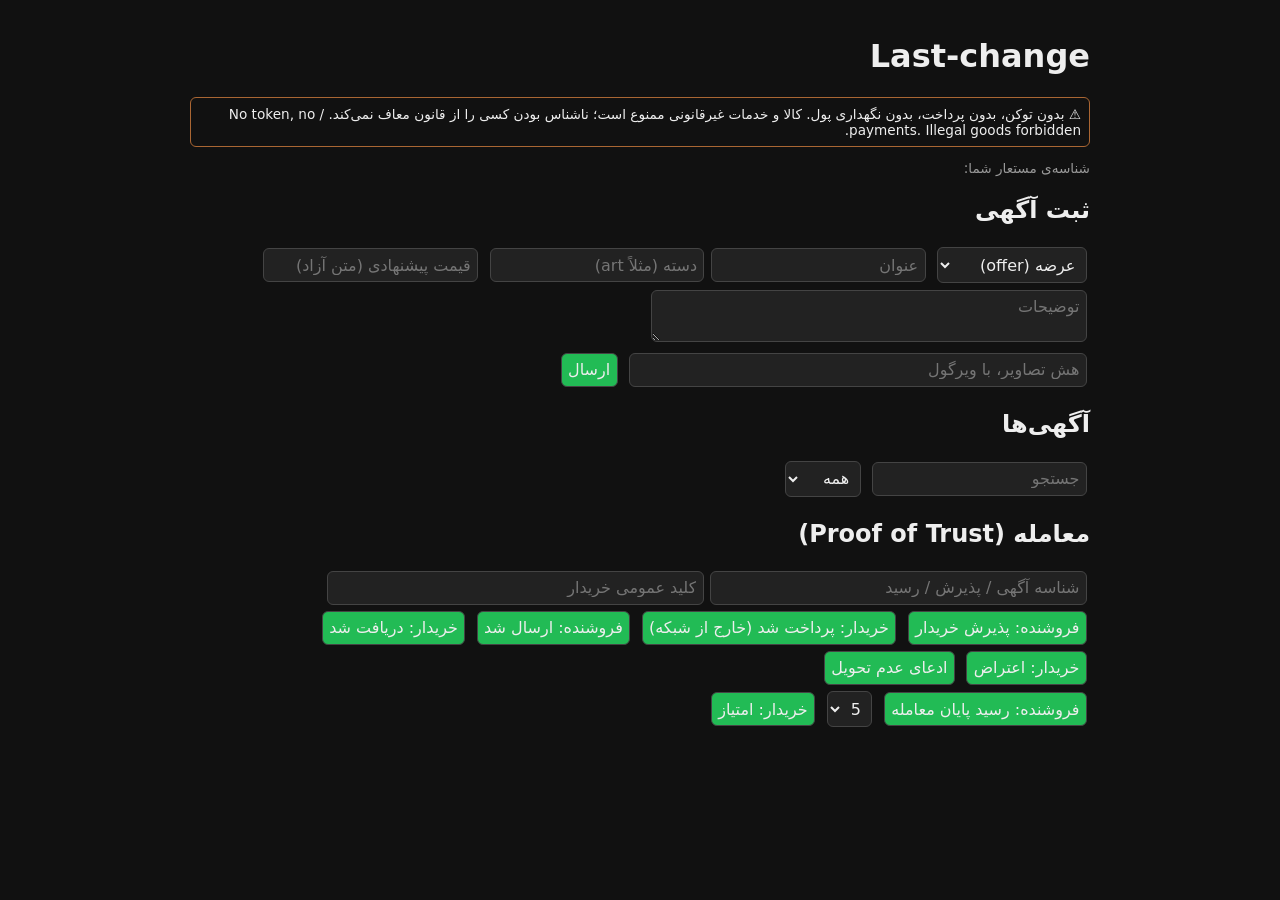
==== web/index.html @ 1cd3d3d0 "circuit-pow crate (anti-spam stamp engine), axum HTTP/WS API, web app, e2e 2-node script, Persian RE" ====
<!doctype html>
<html lang="fa" dir="rtl"><head><meta charset="utf-8"><meta name="viewport" content="width=device-width,initial-scale=1">
<title>Last-change</title>
<style>
body{font-family:system-ui,Tahoma,sans-serif;max-width:900px;margin:auto;padding:1rem;background:#111;color:#eee}
input,select,textarea,button{font:inherit;padding:.4rem;margin:.2rem;background:#222;color:#eee;border:1px solid #444;border-radius:6px}
button{cursor:pointer;background:#2b5}.card{border:1px solid #333;border-radius:8px;padding:.6rem;margin:.5rem 0}
.muted{color:#999;font-size:.85em}code{word-break:break-all}.legal{border:1px solid #a63;padding:.5rem;border-radius:6px;font-size:.85em}
section{margin:1rem 0}
</style></head><body>
<h1>Last-change</h1>
<p class="legal">⚠️ بدون توکن، بدون پرداخت، بدون نگهداری پول. کالا و خدمات غیرقانونی ممنوع است؛ ناشناس بودن کسی را از قانون معاف نمی‌کند. / No token, no payments. Illegal goods forbidden.</p>
<p class="muted">شناسه‌ی مستعار شما: <code id="me"></code></p>

<section><h2>ثبت آگهی</h2>
<select id="kind"><option value="offer">عرضه (offer)</option><option value="request">تقاضا (request)</option></select>
<input id="title" placeholder="عنوان"><input id="category" placeholder="دسته (مثلاً art)">
<input id="hint" placeholder="قیمت پیشنهادی (متن آزاد)"><br>
<textarea id="desc" placeholder="توضیحات" rows="2" cols="50"></textarea><br>
<input id="images" placeholder="هش تصاویر، با ویرگول" size="50">
<button onclick="postL()">ارسال</button> <span id="st" class="muted"></span></section>

<section><h2>آگهی‌ها</h2><input id="q" placeholder="جستجو" oninput="load()">
<select id="fk" onchange="load()"><option value="">همه</option><option value="offer">عرضه</option><option value="request">تقاضا</option></select>
<div id="list"></div></section>

<section><h2>معامله (Proof of Trust)</h2>
<input id="did" placeholder="شناسه آگهی / پذیرش / رسید" size="40"><input id="buyer" placeholder="کلید عمومی خریدار" size="40"><br>
<button onclick="api('accept',{listing_id:v('did'),buyer:v('buyer')})">فروشنده: پذیرش خریدار</button>
<button onclick="stepD('buyer_paid')">خریدار: پرداخت شد (خارج از شبکه)</button>
<button onclick="stepD('seller_shipped')">فروشنده: ارسال شد</button>
<button onclick="stepD('buyer_confirmed')">خریدار: دریافت شد</button>
<button onclick="stepD('buyer_disputed')">خریدار: اعتراض</button>
<button onclick="api('claim',{accept_id:v('did'),reason:'not delivered'})">ادعای عدم تحویل</button><br>
<button onclick="api('complete',{listing_id:v('did'),buyer:v('buyer')})">فروشنده: رسید پایان معامله</button>
<select id="score"><option>5</option><option>4</option><option>3</option><option>2</option><option>1</option></select>
<button onclick="api('rate',{receipt_id:v('did'),score:+v('score'),comment:''})">خریدار: امتیاز</button>
<pre id="out" class="muted"></pre></section>

<script>
const v=id=>document.getElementById(id).value, $=id=>document.getElementById(id);
const esc=s=>String(s).replace(/[&<>"']/g,c=>({'&':'&amp;','<':'&lt;','>':'&gt;','"':'&quot;',"'":'&#39;'}[c]));
async function api(p,b){$('out').textContent='…';const r=await fetch('/api/'+p,{method:'POST',headers:{'content-type':'application/json'},body:JSON.stringify(b)});
 const t=await r.text();$('out').textContent=t;load();return t}
const stepD=s=>api('step',{accept_id:v('did'),step:s});
async function postL(){$('st').textContent='در حال ساخت مهر ضد اسپم…';
 const t=await api('post',{kind:v('kind'),title:v('title'),desc:v('desc'),price_hint:v('hint'),category:v('category'),images:v('images').split(',').map(s=>s.trim()).filter(Boolean)});$('st').textContent=t}
async function load(){const u=new URLSearchParams({q:v('q')});if(v('fk'))u.set('kind',v('fk'));
 const ls=await (await fetch('/api/listings?'+u)).json();
 $('list').innerHTML=ls.map(x=>`<div class="card"><b>${esc(x.listing.title)}</b> <span class="muted">[${x.listing.kind}] ${esc(x.listing.category)}</span><br>
 ${esc(x.listing.desc)}<br><span class="muted">قیمت: ${esc(x.listing.price_hint)} · فروشنده ${x.seller_pseudonym.slice(0,12)} · اعتبار ${x.rep?x.rep.mean.toFixed(2)+' ('+x.rep.count+')':'—'}</span><br>
 <code class="muted" onclick="$('did').value='${x.id}'">${x.id}</code></div>`).join('')||'<p class="muted">هنوز آگهی‌ای نیست</p>'}
fetch('/api/whoami').then(r=>r.json()).then(j=>$('me').textContent=j.pseudonym+' / '+j.pubkey);
const ws=new WebSocket((location.protocol=='https:'?'wss://':'ws://')+location.host+'/ws');ws.onmessage=load;load();
</script></body></html>
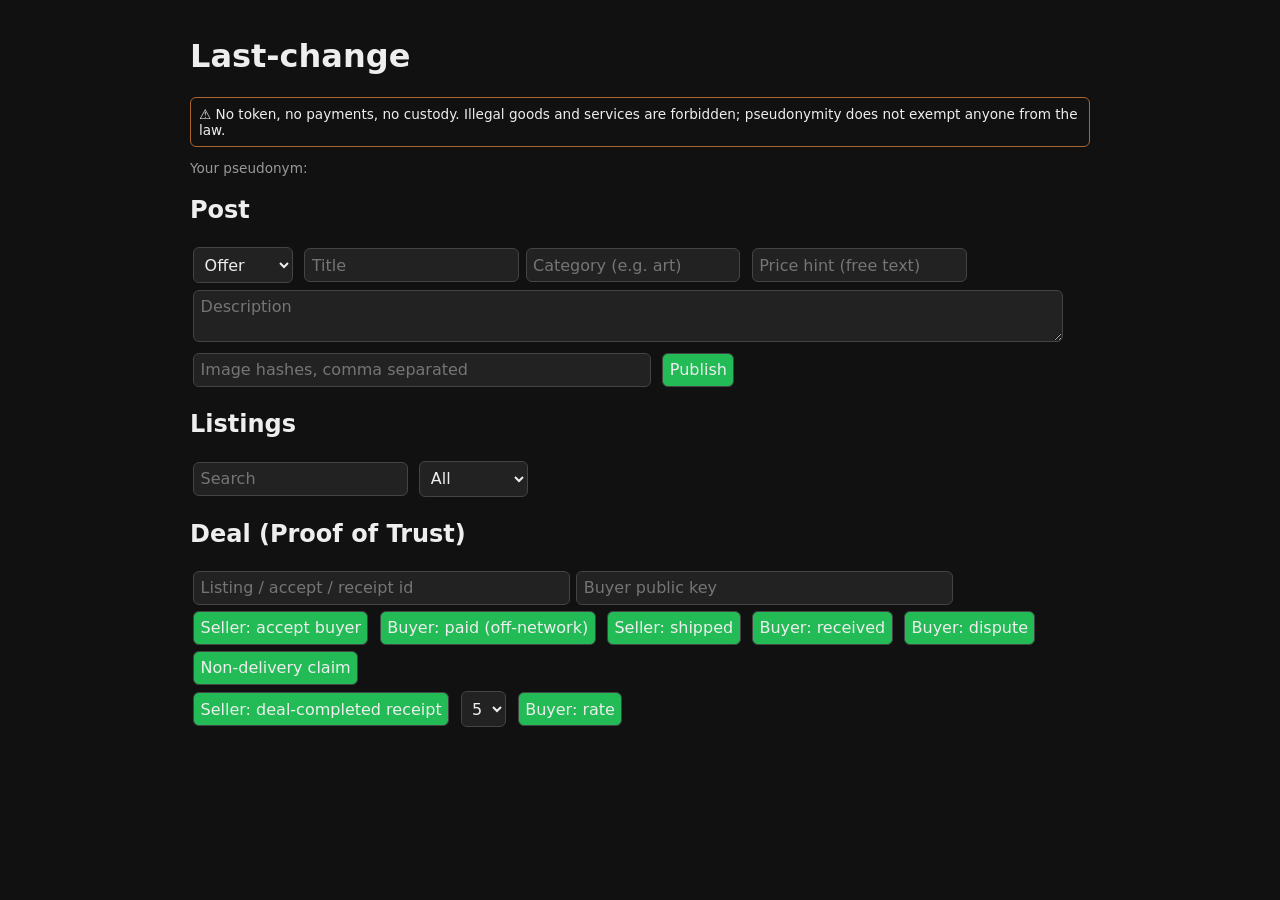
==== commit 443da849: "Convert all project text to English (README, web UI, docs)" ====
--- a/web/index.html
+++ b/web/index.html
@@ -1,55 +1,51 @@
 <!doctype html>
-<html lang="fa" dir="rtl"><head><meta charset="utf-8"><meta name="viewport" content="width=device-width,initial-scale=1">
+<html lang="en"><head><meta charset="utf-8"><meta name="viewport" content="width=device-width,initial-scale=1">
 <title>Last-change</title>
 <style>
-body{font-family:system-ui,Tahoma,sans-serif;max-width:900px;margin:auto;padding:1rem;background:#111;color:#eee}
-input,select,textarea,button{font:inherit;padding:.4rem;margin:.2rem;background:#222;color:#eee;border:1px solid #444;border-radius:6px}
+body{font-family:system-ui,sans-serif;max-width:900px;margin:auto;padding:1rem;background:#111;color:#eee}
+input,select,textarea,button{font:inherit;padding:.4rem;margin:.2rem;background:#222;color:#eee;border:1px solid #444;border-radius:6px;max-width:100%}
 button{cursor:pointer;background:#2b5}.card{border:1px solid #333;border-radius:8px;padding:.6rem;margin:.5rem 0}
 .muted{color:#999;font-size:.85em}code{word-break:break-all}.legal{border:1px solid #a63;padding:.5rem;border-radius:6px;font-size:.85em}
-section{margin:1rem 0}
+textarea{width:95%}
 </style></head><body>
 <h1>Last-change</h1>
-<p class="legal">⚠️ بدون توکن، بدون پرداخت، بدون نگهداری پول. کالا و خدمات غیرقانونی ممنوع است؛ ناشناس بودن کسی را از قانون معاف نمی‌کند. / No token, no payments. Illegal goods forbidden.</p>
-<p class="muted">شناسه‌ی مستعار شما: <code id="me"></code></p>
-
-<section><h2>ثبت آگهی</h2>
-<select id="kind"><option value="offer">عرضه (offer)</option><option value="request">تقاضا (request)</option></select>
-<input id="title" placeholder="عنوان"><input id="category" placeholder="دسته (مثلاً art)">
-<input id="hint" placeholder="قیمت پیشنهادی (متن آزاد)"><br>
-<textarea id="desc" placeholder="توضیحات" rows="2" cols="50"></textarea><br>
-<input id="images" placeholder="هش تصاویر، با ویرگول" size="50">
-<button onclick="postL()">ارسال</button> <span id="st" class="muted"></span></section>
-
-<section><h2>آگهی‌ها</h2><input id="q" placeholder="جستجو" oninput="load()">
-<select id="fk" onchange="load()"><option value="">همه</option><option value="offer">عرضه</option><option value="request">تقاضا</option></select>
+<p class="legal">⚠️ No token, no payments, no custody. Illegal goods and services are forbidden; pseudonymity does not exempt anyone from the law.</p>
+<p class="muted">Your pseudonym: <code id="me"></code></p>
+<section><h2>Post</h2>
+<select id="kind"><option value="offer">Offer</option><option value="request">Request</option></select>
+<input id="title" placeholder="Title"><input id="category" placeholder="Category (e.g. art)">
+<input id="hint" placeholder="Price hint (free text)"><br>
+<textarea id="desc" placeholder="Description" rows="2"></textarea><br>
+<input id="images" placeholder="Image hashes, comma separated" size="50">
+<button onclick="postL()">Publish</button> <span id="st" class="muted"></span></section>
+<section><h2>Listings</h2><input id="q" placeholder="Search" oninput="load()">
+<select id="fk" onchange="load()"><option value="">All</option><option value="offer">Offers</option><option value="request">Requests</option></select>
 <div id="list"></div></section>
-
-<section><h2>معامله (Proof of Trust)</h2>
-<input id="did" placeholder="شناسه آگهی / پذیرش / رسید" size="40"><input id="buyer" placeholder="کلید عمومی خریدار" size="40"><br>
-<button onclick="api('accept',{listing_id:v('did'),buyer:v('buyer')})">فروشنده: پذیرش خریدار</button>
-<button onclick="stepD('buyer_paid')">خریدار: پرداخت شد (خارج از شبکه)</button>
-<button onclick="stepD('seller_shipped')">فروشنده: ارسال شد</button>
-<button onclick="stepD('buyer_confirmed')">خریدار: دریافت شد</button>
-<button onclick="stepD('buyer_disputed')">خریدار: اعتراض</button>
-<button onclick="api('claim',{accept_id:v('did'),reason:'not delivered'})">ادعای عدم تحویل</button><br>
-<button onclick="api('complete',{listing_id:v('did'),buyer:v('buyer')})">فروشنده: رسید پایان معامله</button>
+<section><h2>Deal (Proof of Trust)</h2>
+<input id="did" placeholder="Listing / accept / receipt id" size="40"><input id="buyer" placeholder="Buyer public key" size="40"><br>
+<button onclick="api('accept',{listing_id:v('did'),buyer:v('buyer')})">Seller: accept buyer</button>
+<button onclick="stepD('buyer_paid')">Buyer: paid (off-network)</button>
+<button onclick="stepD('seller_shipped')">Seller: shipped</button>
+<button onclick="stepD('buyer_confirmed')">Buyer: received</button>
+<button onclick="stepD('buyer_disputed')">Buyer: dispute</button>
+<button onclick="api('claim',{accept_id:v('did'),reason:'not delivered'})">Non-delivery claim</button><br>
+<button onclick="api('complete',{listing_id:v('did'),buyer:v('buyer')})">Seller: deal-completed receipt</button>
 <select id="score"><option>5</option><option>4</option><option>3</option><option>2</option><option>1</option></select>
-<button onclick="api('rate',{receipt_id:v('did'),score:+v('score'),comment:''})">خریدار: امتیاز</button>
+<button onclick="api('rate',{receipt_id:v('did'),score:+v('score'),comment:''})">Buyer: rate</button>
 <pre id="out" class="muted"></pre></section>
-
 <script>
 const v=id=>document.getElementById(id).value, $=id=>document.getElementById(id);
 const esc=s=>String(s).replace(/[&<>"']/g,c=>({'&':'&amp;','<':'&lt;','>':'&gt;','"':'&quot;',"'":'&#39;'}[c]));
 async function api(p,b){$('out').textContent='…';const r=await fetch('/api/'+p,{method:'POST',headers:{'content-type':'application/json'},body:JSON.stringify(b)});
  const t=await r.text();$('out').textContent=t;load();return t}
 const stepD=s=>api('step',{accept_id:v('did'),step:s});
-async function postL(){$('st').textContent='در حال ساخت مهر ضد اسپم…';
+async function postL(){$('st').textContent='Node is computing anti-spam stamp…';
  const t=await api('post',{kind:v('kind'),title:v('title'),desc:v('desc'),price_hint:v('hint'),category:v('category'),images:v('images').split(',').map(s=>s.trim()).filter(Boolean)});$('st').textContent=t}
 async function load(){const u=new URLSearchParams({q:v('q')});if(v('fk'))u.set('kind',v('fk'));
  const ls=await (await fetch('/api/listings?'+u)).json();
  $('list').innerHTML=ls.map(x=>`<div class="card"><b>${esc(x.listing.title)}</b> <span class="muted">[${x.listing.kind}] ${esc(x.listing.category)}</span><br>
- ${esc(x.listing.desc)}<br><span class="muted">قیمت: ${esc(x.listing.price_hint)} · فروشنده ${x.seller_pseudonym.slice(0,12)} · اعتبار ${x.rep?x.rep.mean.toFixed(2)+' ('+x.rep.count+')':'—'}</span><br>
- <code class="muted" onclick="$('did').value='${x.id}'">${x.id}</code></div>`).join('')||'<p class="muted">هنوز آگهی‌ای نیست</p>'}
+ ${esc(x.listing.desc)}<br><span class="muted">Price hint: ${esc(x.listing.price_hint)} · seller ${x.seller_pseudonym.slice(0,12)} · reputation ${x.rep?x.rep.mean.toFixed(2)+' ('+x.rep.count+')':'—'}</span><br>
+ <code class="muted" onclick="$('did').value='${x.id}'">${x.id}</code></div>`).join('')||'<p class="muted">No listings yet</p>'}
 fetch('/api/whoami').then(r=>r.json()).then(j=>$('me').textContent=j.pseudonym+' / '+j.pubkey);
 const ws=new WebSocket((location.protocol=='https:'?'wss://':'ws://')+location.host+'/ws');ws.onmessage=load;load();
 </script></body></html>
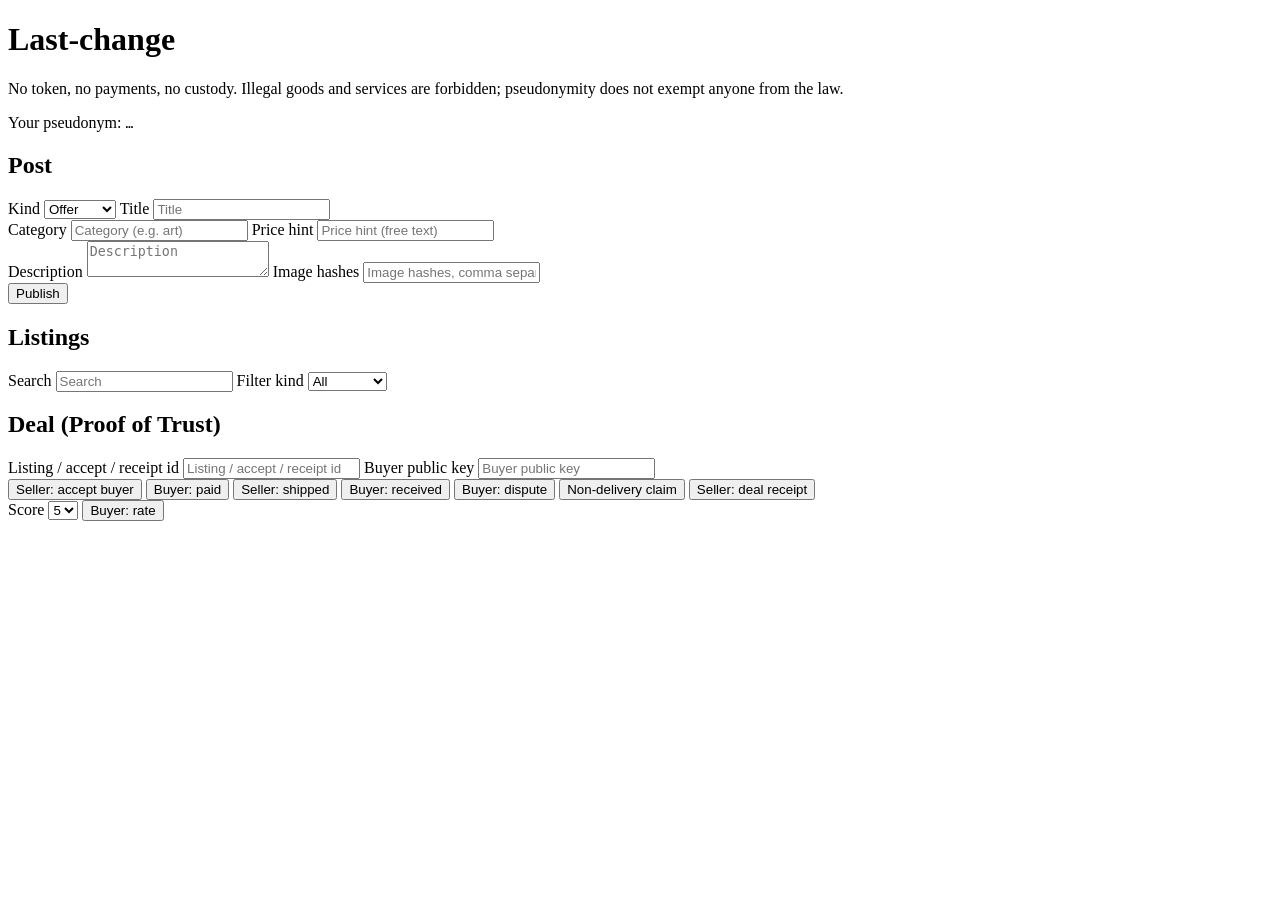
==== commit 8f3454cb: "Testnet genesis (founding message, dedication, symbolic unspendable 50 EST), wallet chain init, expl" ====
--- a/web/index.html
+++ b/web/index.html
@@ -1,51 +1,92 @@
 <!doctype html>
-<html lang="en"><head><meta charset="utf-8"><meta name="viewport" content="width=device-width,initial-scale=1">
-<title>Last-change</title>
-<style>
-body{font-family:system-ui,sans-serif;max-width:900px;margin:auto;padding:1rem;background:#111;color:#eee}
-input,select,textarea,button{font:inherit;padding:.4rem;margin:.2rem;background:#222;color:#eee;border:1px solid #444;border-radius:6px;max-width:100%}
-button{cursor:pointer;background:#2b5}.card{border:1px solid #333;border-radius:8px;padding:.6rem;margin:.5rem 0}
-.muted{color:#999;font-size:.85em}code{word-break:break-all}.legal{border:1px solid #a63;padding:.5rem;border-radius:6px;font-size:.85em}
-textarea{width:95%}
-</style></head><body>
-<h1>Last-change</h1>
-<p class="legal">⚠️ No token, no payments, no custody. Illegal goods and services are forbidden; pseudonymity does not exempt anyone from the law.</p>
-<p class="muted">Your pseudonym: <code id="me"></code></p>
-<section><h2>Post</h2>
-<select id="kind"><option value="offer">Offer</option><option value="request">Request</option></select>
-<input id="title" placeholder="Title"><input id="category" placeholder="Category (e.g. art)">
-<input id="hint" placeholder="Price hint (free text)"><br>
-<textarea id="desc" placeholder="Description" rows="2"></textarea><br>
-<input id="images" placeholder="Image hashes, comma separated" size="50">
-<button onclick="postL()">Publish</button> <span id="st" class="muted"></span></section>
-<section><h2>Listings</h2><input id="q" placeholder="Search" oninput="load()">
-<select id="fk" onchange="load()"><option value="">All</option><option value="offer">Offers</option><option value="request">Requests</option></select>
-<div id="list"></div></section>
-<section><h2>Deal (Proof of Trust)</h2>
-<input id="did" placeholder="Listing / accept / receipt id" size="40"><input id="buyer" placeholder="Buyer public key" size="40"><br>
-<button onclick="api('accept',{listing_id:v('did'),buyer:v('buyer')})">Seller: accept buyer</button>
-<button onclick="stepD('buyer_paid')">Buyer: paid (off-network)</button>
-<button onclick="stepD('seller_shipped')">Seller: shipped</button>
-<button onclick="stepD('buyer_confirmed')">Buyer: received</button>
-<button onclick="stepD('buyer_disputed')">Buyer: dispute</button>
-<button onclick="api('claim',{accept_id:v('did'),reason:'not delivered'})">Non-delivery claim</button><br>
-<button onclick="api('complete',{listing_id:v('did'),buyer:v('buyer')})">Seller: deal-completed receipt</button>
-<select id="score"><option>5</option><option>4</option><option>3</option><option>2</option><option>1</option></select>
-<button onclick="api('rate',{receipt_id:v('did'),score:+v('score'),comment:''})">Buyer: rate</button>
-<pre id="out" class="muted"></pre></section>
-<script>
-const v=id=>document.getElementById(id).value, $=id=>document.getElementById(id);
-const esc=s=>String(s).replace(/[&<>"']/g,c=>({'&':'&amp;','<':'&lt;','>':'&gt;','"':'&quot;',"'":'&#39;'}[c]));
-async function api(p,b){$('out').textContent='…';const r=await fetch('/api/'+p,{method:'POST',headers:{'content-type':'application/json'},body:JSON.stringify(b)});
- const t=await r.text();$('out').textContent=t;load();return t}
-const stepD=s=>api('step',{accept_id:v('did'),step:s});
-async function postL(){$('st').textContent='Node is computing anti-spam stamp…';
- const t=await api('post',{kind:v('kind'),title:v('title'),desc:v('desc'),price_hint:v('hint'),category:v('category'),images:v('images').split(',').map(s=>s.trim()).filter(Boolean)});$('st').textContent=t}
-async function load(){const u=new URLSearchParams({q:v('q')});if(v('fk'))u.set('kind',v('fk'));
- const ls=await (await fetch('/api/listings?'+u)).json();
- $('list').innerHTML=ls.map(x=>`<div class="card"><b>${esc(x.listing.title)}</b> <span class="muted">[${x.listing.kind}] ${esc(x.listing.category)}</span><br>
- ${esc(x.listing.desc)}<br><span class="muted">Price hint: ${esc(x.listing.price_hint)} · seller ${x.seller_pseudonym.slice(0,12)} · reputation ${x.rep?x.rep.mean.toFixed(2)+' ('+x.rep.count+')':'—'}</span><br>
- <code class="muted" onclick="$('did').value='${x.id}'">${x.id}</code></div>`).join('')||'<p class="muted">No listings yet</p>'}
-fetch('/api/whoami').then(r=>r.json()).then(j=>$('me').textContent=j.pseudonym+' / '+j.pubkey);
-const ws=new WebSocket((location.protocol=='https:'?'wss://':'ws://')+location.host+'/ws');ws.onmessage=load;load();
-</script></body></html>
+<html lang="en">
+<head>
+  <meta charset="utf-8">
+  <meta name="viewport" content="width=device-width, initial-scale=1">
+  <title>Last-change</title>
+  <link rel="stylesheet" href="/css/app.css">
+  <script type="module" src="/js/app.js"></script>
+</head>
+<body>
+  <header>
+    <h1>Last-change</h1>
+    <p class="legal" role="note">
+      No token, no payments, no custody. Illegal goods and services are forbidden;
+      pseudonymity does not exempt anyone from the law.
+    </p>
+    <p class="muted">Your pseudonym: <code id="me" aria-live="polite">…</code></p>
+    <section id="login" aria-label="Keys"></section>
+  </header>
+
+  <main>
+    <section aria-labelledby="post-h">
+      <h2 id="post-h">Post</h2>
+      <form id="create" class="stack">
+        <label class="sr-only" for="kind">Kind</label>
+        <select id="kind" name="kind">
+          <option value="offer">Offer</option>
+          <option value="request">Request</option>
+        </select>
+        <label class="sr-only" for="title">Title</label>
+        <input id="title" name="title" required placeholder="Title" autocomplete="off">
+        <div class="row">
+          <label class="sr-only" for="category">Category</label>
+          <input id="category" name="category" placeholder="Category (e.g. art)">
+          <label class="sr-only" for="hint">Price hint</label>
+          <input id="hint" name="hint" placeholder="Price hint (free text)">
+        </div>
+        <label class="sr-only" for="desc">Description</label>
+        <textarea id="desc" name="desc" placeholder="Description"></textarea>
+        <label class="sr-only" for="images">Image hashes</label>
+        <input id="images" name="images" placeholder="Image hashes, comma separated">
+        <div class="row">
+          <button type="submit">Publish</button>
+          <span id="st" class="muted" aria-live="polite"></span>
+        </div>
+      </form>
+    </section>
+
+    <section aria-labelledby="list-h">
+      <h2 id="list-h">Listings</h2>
+      <div class="row">
+        <label class="sr-only" for="q">Search</label>
+        <input id="q" type="search" placeholder="Search">
+        <label class="sr-only" for="fk">Filter kind</label>
+        <select id="fk">
+          <option value="">All</option>
+          <option value="offer">Offers</option>
+          <option value="request">Requests</option>
+        </select>
+      </div>
+      <div id="list"></div>
+    </section>
+
+    <section aria-labelledby="deal-h">
+      <h2 id="deal-h">Deal (Proof of Trust)</h2>
+      <div class="stack">
+        <label class="sr-only" for="did">Listing / accept / receipt id</label>
+        <input id="did" placeholder="Listing / accept / receipt id" autocomplete="off">
+        <label class="sr-only" for="buyer">Buyer public key</label>
+        <input id="buyer" placeholder="Buyer public key" autocomplete="off">
+        <div class="row">
+          <button type="button" data-deal="accept">Seller: accept buyer</button>
+          <button type="button" class="secondary" data-deal="buyer-paid">Buyer: paid</button>
+          <button type="button" class="secondary" data-deal="seller-shipped">Seller: shipped</button>
+          <button type="button" class="secondary" data-deal="buyer-confirmed">Buyer: received</button>
+          <button type="button" class="secondary" data-deal="buyer-disputed">Buyer: dispute</button>
+          <button type="button" class="secondary" data-deal="claim">Non-delivery claim</button>
+          <button type="button" class="secondary" data-deal="complete">Seller: deal receipt</button>
+        </div>
+        <div class="row">
+          <label for="score">Score</label>
+          <select id="score" aria-label="Rating score">
+            <option>5</option><option>4</option><option>3</option><option>2</option><option>1</option>
+          </select>
+          <button type="button" id="btn-rate">Buyer: rate</button>
+        </div>
+        <pre id="out" class="muted" aria-live="polite"></pre>
+      </div>
+    </section>
+  </main>
+</body>
+</html>
